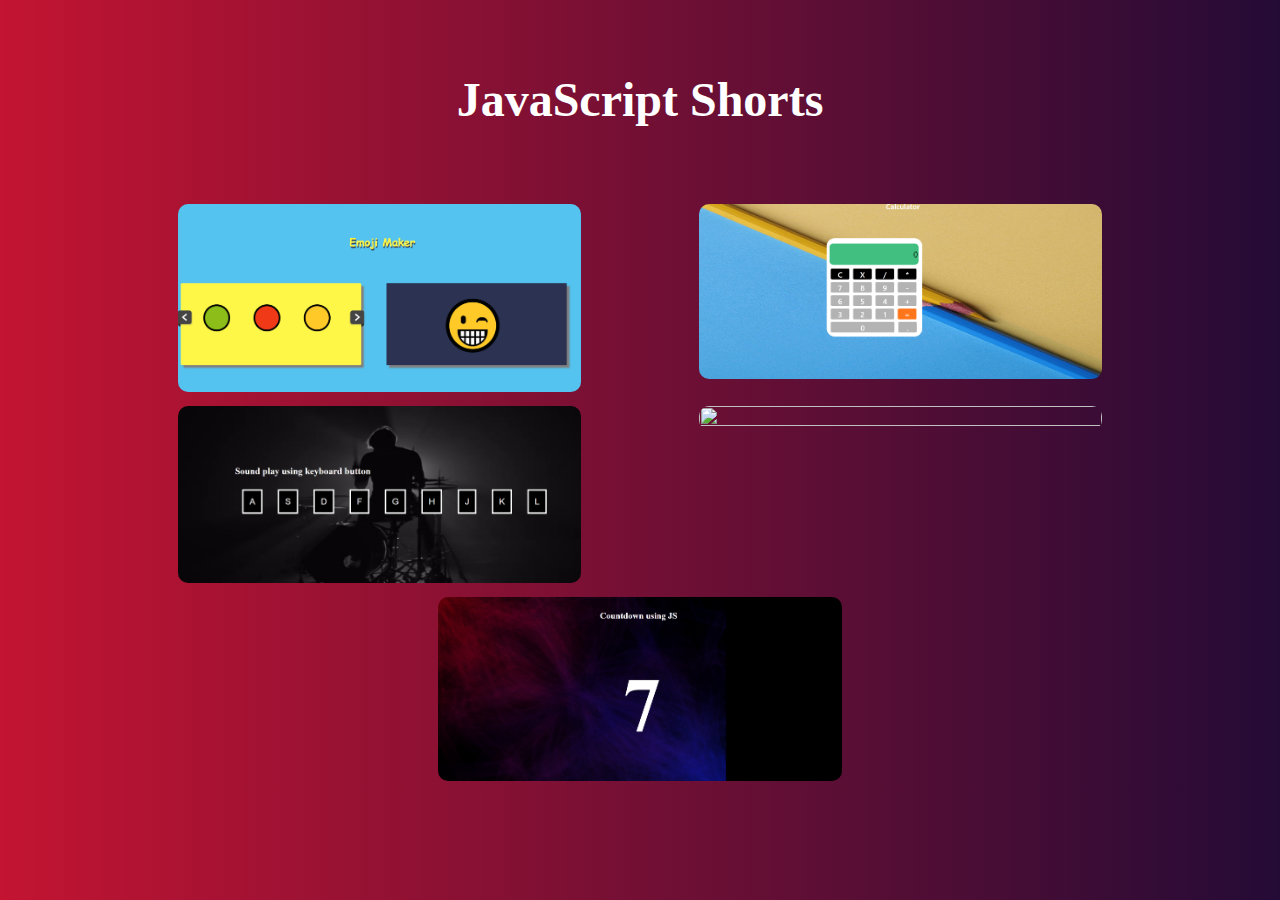
==== index.html @ 100e2584 "Js Shorts" ====
<!DOCTYPE html>
<html>
  <head>
    <title>JS shorts</title>
    <link rel="stylesheet" href="style.css" />
    <style></style>
  </head>
  <body>
    <div class="heading">
      <h1>JavaScript Shorts</h1>
    </div>
    <div class="Projects">
      <div class="projectholder">
          <div class="image">
            <img src="/emoji/emoji.png" />
          </div>
          <div class="content">
            <h2>Emoji Maker</h2>
          <div class="links">
            <a href="/emoji/index.html" >Demo</a>
            <a href=>Repository</a>
          </div>
        </div>
      </div>
      <div class="projectholder">
        <div class="image">
          <img src="calculator/calc.png" />
        </div>
          <div class="content">
          <h2>Calcuator</h2>
          <div class="links">
        <a href="/calculator/index.html" >Demo</a>
        <a href=>Repository</a>
        </div>
        </div>
      </div>
      <div class="projectholder">
          <div class="image">
            <img src="/keyboard music/music.png" />
          </div>
          <div class="content">
          <h2>KeyBoard Music</h2>
          <div class="links">
        <a href="/keyboard music/index.html" >Demo</a>
        <a href=>Repository</a>
        </div>
        </div>
      </div>
      <div class="projectholder">
        <div class="image">
          <img src="/watch showcase/watch.png" />
        </div>
          <div class="content">
          <h2>Watch ShowCase</h2>
          <div class="links">
        <a href="/watch showcase/index.html" >Demo</a>
        <a href="">Repository</a>
        </div>
        </div>
      </div>
       
      <div class="projectholder">
      <div class="image">
          <img src="/countdown/countdown.png" />
        </div>
          <div class="content">
          <h2>CountDown</h2>
          <div class="links">
          <a href="/countdown/index.html" >Demo</a>
          <a href=>Repository</a>
        </div>
      </div>
    </div>
  </body>
</html>
---- style.css ----
body{
    margin:0;
    padding:0;
    height:100%;
    display:flex;
    flex-direction: column;
    justify-content:center;
    align-items:center;
    background-image:linear-gradient(to right, rgb(195, 20, 50), rgb(36, 11, 54));
}

.heading{
    color:white;
    font-size:1.5rem;
    margin:2.5rem;
}

.Projects{
    width:90%;
    display:flex;
    justify-content: space-evenly;  
    flex-wrap: wrap;
    

}

.projectholder{
    position:relative;
    width: 35%;
    height:35%;
    margin: 5px;
    color: white;
    border-radius:13px;
    cursor: pointer;

}

.image{
    position:relative;
    width:100%;
    height:100%;
}
.image img{
    width: 100%;
    object-fit: cover;
    height:100%;
    border-radius:10px;

}
.content{
    opacity:0;
    visibility: hidden;
    border-radius:8px;
    background-color: rgb(36, 11, 54);
    display:flex;
    flex-direction:column;
    justify-content: center;
    align-items: center;
    width: 100%;
    height: 100%;
    position: absolute;
    background-image: none;
    border: none;
    top:0;
    transition: opacity linear 230ms;
}
.content h2{
    font-size: 2rem;
}

.links{
    display:flex;
    justify-content:space-evenly;
    max-width: 80%;
    min-width: 100%;
}
.links a{
    color:white;
    text-decoration: none;
    font-size: 1.2rem;
 
}
.links a:hover{

}

.projectholder:hover .content{
    opacity: 0.9;
    visibility: visible;
}
/* On screens that are 992px or less, set the background color to blue */
@media screen and (max-width: 992px) {
  .Projects{
      flex-direction: column;
  }
  .Projects div{
      width: 100%;
  }
  .content{
      position: relative;
      opacity: 1;
      visibility: visible;
      align-items: flex-start;
      padding : 10px 30px;
  }
  .links{
        width: 70%;
        justify-content:flex-end;
        
    }
    .links a{
        margin-right:40px;

    }
  .image img{
      border-bottom-left-radius: 0px;
      border-bottom-right-radius: 0px;
  }
  .projectholder{
      background-color: rgb(36, 11, 54);
      margin: 2rem 0px;
  }
}
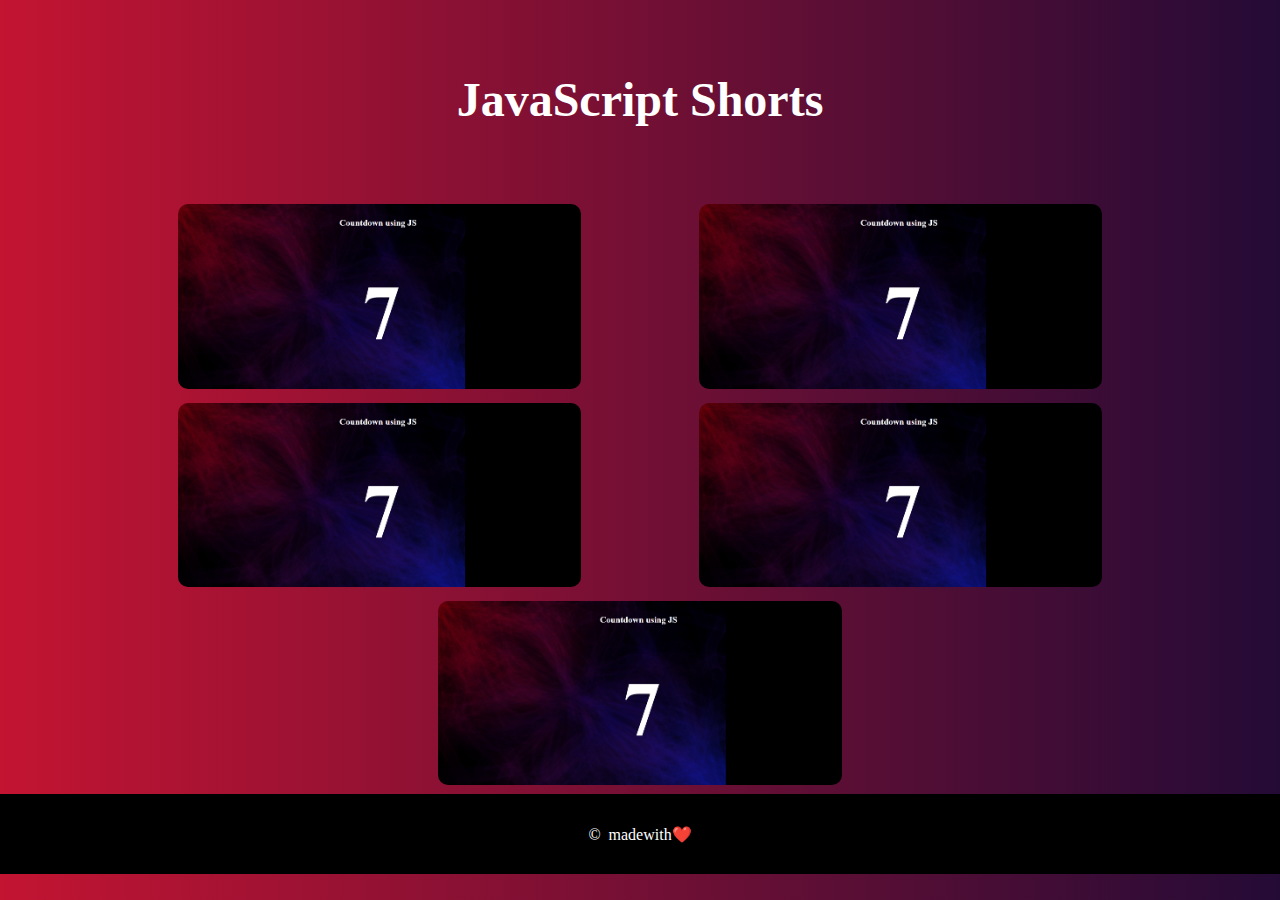
==== commit 6a4acc04: "Js Shorts" ====
--- a/index.html
+++ b/index.html
@@ -10,66 +10,76 @@
       <h1>JavaScript Shorts</h1>
     </div>
     <div class="Projects">
-      <div class="projectholder">
-          <div class="image">
-            <img src="/emoji/emoji.png" />
-          </div>
-          <div class="content">
-            <h2>Emoji Maker</h2>
+     <div class="projectholder">
+        <div class="image">
+            <img src="/countdown/countdown.png" />
+        </div>
+        <div class="content">
+          <h2>CountDown</h2>
           <div class="links">
-            <a href="/emoji/index.html" >Demo</a>
+            <a href="/countdown/index.html" >Demo</a>
             <a href=>Repository</a>
           </div>
         </div>
       </div>
+
       <div class="projectholder">
         <div class="image">
-          <img src="calculator/calc.png" />
+            <img src="/countdown/countdown.png" />
         </div>
-          <div class="content">
-          <h2>Calcuator</h2>
+        <div class="content">
+          <h2>CountDown</h2>
           <div class="links">
-        <a href="/calculator/index.html" >Demo</a>
-        <a href=>Repository</a>
-        </div>
+            <a href="/countdown/index.html" >Demo</a>
+            <a href=>Repository</a>
+          </div>
         </div>
       </div>
-      <div class="projectholder">
-          <div class="image">
-            <img src="/keyboard music/music.png" />
+
+       <div class="projectholder">
+        <div class="image">
+            <img src="/countdown/countdown.png" />
+        </div>
+        <div class="content">
+          <h2>CountDown</h2>
+          <div class="links">
+            <a href="/countdown/index.html" >Demo</a>
+            <a href=>Repository</a>
           </div>
-          <div class="content">
-          <h2>KeyBoard Music</h2>
-          <div class="links">
-        <a href="/keyboard music/index.html" >Demo</a>
-        <a href=>Repository</a>
-        </div>
         </div>
       </div>
+
       <div class="projectholder">
         <div class="image">
-          <img src="/watch showcase/watch.png" />
+            <img src="/countdown/countdown.png" />
         </div>
-          <div class="content">
-          <h2>Watch ShowCase</h2>
+        <div class="content">
+          <h2>CountDown</h2>
           <div class="links">
-        <a href="/watch showcase/index.html" >Demo</a>
-        <a href="">Repository</a>
-        </div>
+            <a href="/countdown/index.html" >Demo</a>
+            <a href=>Repository</a>
+          </div>
         </div>
       </div>
        
       <div class="projectholder">
-      <div class="image">
-          <img src="/countdown/countdown.png" />
+        <div class="image">
+            <img src="/countdown/countdown.png" />
         </div>
-          <div class="content">
+        <div class="content">
           <h2>CountDown</h2>
           <div class="links">
-          <a href="/countdown/index.html" >Demo</a>
-          <a href=>Repository</a>
+            <a href="/countdown/index.html" >Demo</a>
+            <a href=>Repository</a>
+          </div>
         </div>
       </div>
     </div>
+
+    <footer>
+      <div class="footer">
+        &copy; &nbsp;madewith❤️
+      </div>
+    </footer>
   </body>
 </html>
--- a/style.css
+++ b/style.css
@@ -88,6 +88,22 @@
     opacity: 0.9;
     visibility: visible;
 }
+
+footer{
+    max-width:100%;
+    min-width: 100%;
+    height:80px;
+    background-color: black;
+    color:white;
+    display:flex;
+    justify-content:center;
+    align-items:center;
+}
+.footer{
+    display:flex;
+    justify-content:center;
+    align-items:center;
+}
 /* On screens that are 992px or less, set the background color to blue */
 @media screen and (max-width: 992px) {
   .Projects{
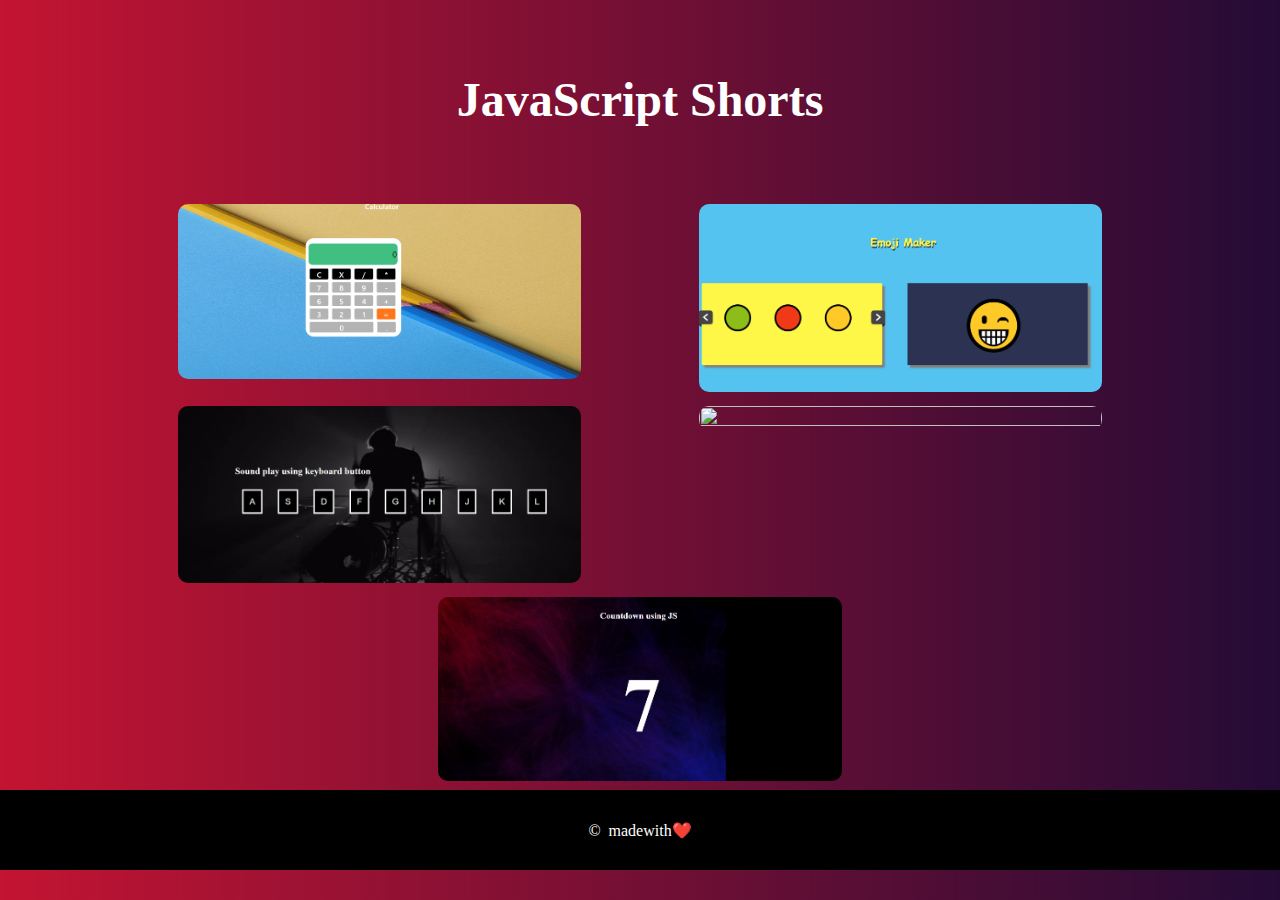
==== commit 7b50a25e: "jshorts" ====
--- a/index.html
+++ b/index.html
@@ -12,51 +12,51 @@
     <div class="Projects">
      <div class="projectholder">
         <div class="image">
-            <img src="/countdown/countdown.png" />
+            <img src="/calculator/calc.png" />
         </div>
         <div class="content">
-          <h2>CountDown</h2>
+          <h2>Calculator</h2>
           <div class="links">
-            <a href="/countdown/index.html" >Demo</a>
-            <a href=>Repository</a>
+            <a href="/calculator/index.html" >Demo</a>
+            <a href="https://github.com/chauhanarpit09/JavaScript-Shorts/tree/master/calculator">Repository</a>
           </div>
         </div>
       </div>
 
       <div class="projectholder">
         <div class="image">
-            <img src="/countdown/countdown.png" />
+            <img src="/emoji/emoji.png" />
         </div>
         <div class="content">
-          <h2>CountDown</h2>
+          <h2>Emoji Maker</h2>
           <div class="links">
-            <a href="/countdown/index.html" >Demo</a>
-            <a href=>Repository</a>
+            <a href="/emoji/index.html" >Demo</a>
+            <a href="https://github.com/chauhanarpit09/JavaScript-Shorts/tree/master/emoji">Repository</a>
           </div>
         </div>
       </div>
 
        <div class="projectholder">
         <div class="image">
-            <img src="/countdown/countdown.png" />
+            <img src="/keyboard music/music.png" />
         </div>
         <div class="content">
-          <h2>CountDown</h2>
+          <h2>KeyBoard Music</h2>
           <div class="links">
-            <a href="/countdown/index.html" >Demo</a>
-            <a href=>Repository</a>
+            <a href="/keyboard music/index.html" >Demo</a>
+            <a href="https://github.com/chauhanarpit09/JavaScript-Shorts/tree/master/keyboard%20music">Repository</a>
           </div>
         </div>
       </div>
 
       <div class="projectholder">
         <div class="image">
-            <img src="/countdown/countdown.png" />
+            <img src="/watch showcase/watch.png" />
         </div>
         <div class="content">
-          <h2>CountDown</h2>
+          <h2>Watch ShowCase</h2>
           <div class="links">
-            <a href="/countdown/index.html" >Demo</a>
+            <a href="/watch showcase/index.html" >Demo</a>
             <a href=>Repository</a>
           </div>
         </div>
@@ -70,7 +70,7 @@
           <h2>CountDown</h2>
           <div class="links">
             <a href="/countdown/index.html" >Demo</a>
-            <a href=>Repository</a>
+            <a href="https://github.com/chauhanarpit09/JavaScript-Shorts/tree/master/countdown">Repository</a>
           </div>
         </div>
       </div>
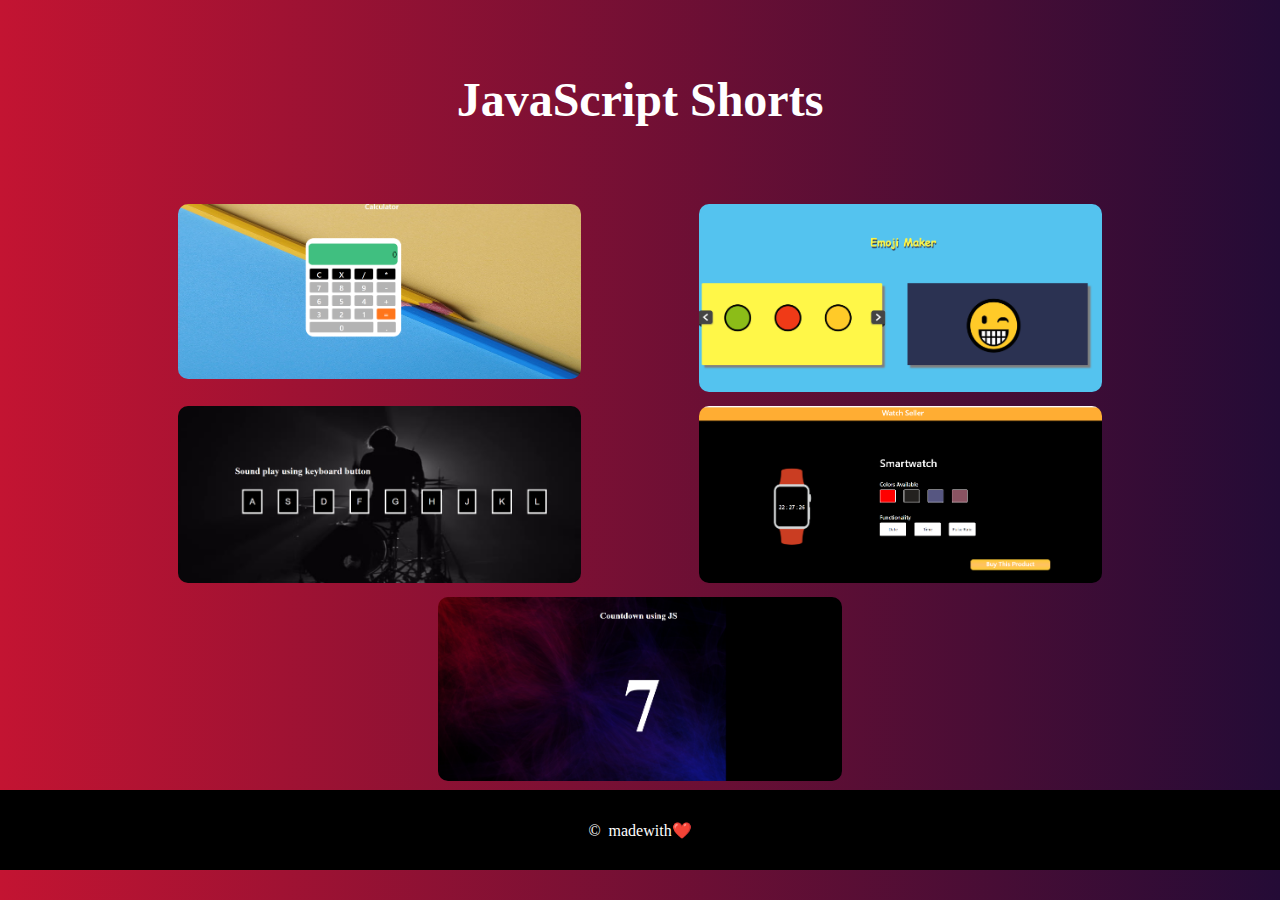
==== commit 1f192fa8: "jsshorts" ====
--- a/index.html
+++ b/index.html
@@ -10,76 +10,89 @@
       <h1>JavaScript Shorts</h1>
     </div>
     <div class="Projects">
-     <div class="projectholder">
+      <div class="projectholder">
         <div class="image">
-            <img src="/calculator/calc.png" />
+          <img src="/calculator/calc.png" />
         </div>
         <div class="content">
           <h2>Calculator</h2>
           <div class="links">
-            <a href="/calculator/index.html" >Demo</a>
-            <a href="https://github.com/chauhanarpit09/JavaScript-Shorts/tree/master/calculator">Repository</a>
+            <a href="/calculator/index.html">Demo</a>
+            <a
+              href="https://github.com/chauhanarpit09/JavaScript-Shorts/tree/master/calculator"
+              >Repository</a
+            >
           </div>
         </div>
       </div>
 
       <div class="projectholder">
         <div class="image">
-            <img src="/emoji/emoji.png" />
+          <img src="/emoji/emoji.png" />
         </div>
         <div class="content">
           <h2>Emoji Maker</h2>
           <div class="links">
-            <a href="/emoji/index.html" >Demo</a>
-            <a href="https://github.com/chauhanarpit09/JavaScript-Shorts/tree/master/emoji">Repository</a>
-          </div>
-        </div>
-      </div>
-
-       <div class="projectholder">
-        <div class="image">
-            <img src="/keyboard music/music.png" />
-        </div>
-        <div class="content">
-          <h2>KeyBoard Music</h2>
-          <div class="links">
-            <a href="/keyboard music/index.html" >Demo</a>
-            <a href="https://github.com/chauhanarpit09/JavaScript-Shorts/tree/master/keyboard%20music">Repository</a>
+            <a href="/emoji/index.html">Demo</a>
+            <a
+              href="https://github.com/chauhanarpit09/JavaScript-Shorts/tree/master/emoji"
+              >Repository</a
+            >
           </div>
         </div>
       </div>
 
       <div class="projectholder">
         <div class="image">
-            <img src="/watch showcase/watch.png" />
+          <img src="/keyboard music/music.png" />
+        </div>
+        <div class="content">
+          <h2>KeyBoard Music</h2>
+          <div class="links">
+            <a href="/keyboard music/index.html">Demo</a>
+            <a
+              href="https://github.com/chauhanarpit09/JavaScript-Shorts/tree/master/keyboard%20music"
+              >Repository</a
+            >
+          </div>
+        </div>
+      </div>
+
+      <div class="projectholder">
+        <div class="image">
+          <img src="/watch/watch.png" />
         </div>
         <div class="content">
           <h2>Watch ShowCase</h2>
           <div class="links">
-            <a href="/watch showcase/index.html" >Demo</a>
-            <a href=>Repository</a>
+            <a href="/watch/index.html">Demo</a>
+            <a
+              href="https://github.com/chauhanarpit09/JavaScript-Shorts/tree/master/watch"
+              >Repository</a
+            >
           </div>
         </div>
       </div>
-       
+
       <div class="projectholder">
         <div class="image">
-            <img src="/countdown/countdown.png" />
+          <img src="/countdown/countdown.png" />
         </div>
         <div class="content">
           <h2>CountDown</h2>
           <div class="links">
-            <a href="/countdown/index.html" >Demo</a>
-            <a href="https://github.com/chauhanarpit09/JavaScript-Shorts/tree/master/countdown">Repository</a>
+            <a href="/countdown/index.html">Demo</a>
+            <a
+              href="https://github.com/chauhanarpit09/JavaScript-Shorts/tree/master/countdown"
+              >Repository</a
+            >
           </div>
         </div>
       </div>
     </div>
 
     <footer>
-      <div class="footer">
-        &copy; &nbsp;madewith❤️
-      </div>
+      <div class="footer">&copy; &nbsp;madewith❤️</div>
     </footer>
   </body>
 </html>
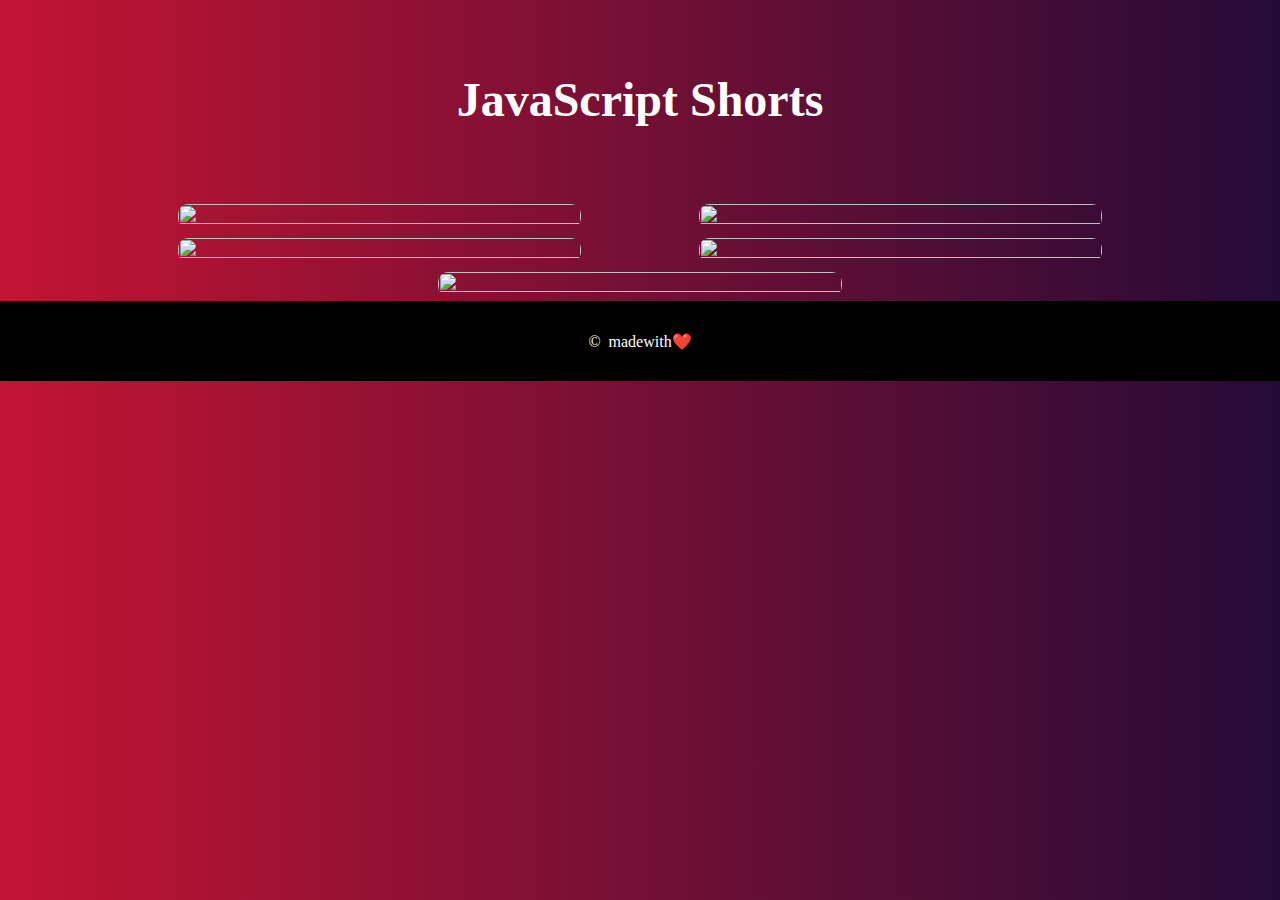
==== commit a1f3a9df: "jsshorts" ====
--- a/index.html
+++ b/index.html
@@ -12,7 +12,9 @@
     <div class="Projects">
       <div class="projectholder">
         <div class="image">
-          <img src="/calculator/calc.png" />
+          <img
+            src="https://user-images.githubusercontent.com/49450216/123470687-63f9c200-d612-11eb-8216-41d403996789.png"
+          />
         </div>
         <div class="content">
           <h2>Calculator</h2>
@@ -28,9 +30,12 @@
 
       <div class="projectholder">
         <div class="image">
-          <img src="/emoji/emoji.png" />
+          <img
+            src="https://user-images.githubusercontent.com/49450216/123470804-84c21780-d612-11eb-9d27-7975bab62235.png"
+          />
         </div>
-        <div class="content">
+          <div
+            class="content"
           <h2>Emoji Maker</h2>
           <div class="links">
             <a href="/emoji/index.html">Demo</a>
@@ -44,7 +49,7 @@
 
       <div class="projectholder">
         <div class="image">
-          <img src="/keyboard music/music.png" />
+          <img src="https://user-images.githubusercontent.com/49450216/123470811-88ee3500-d612-11eb-89b6-13605bef72c3.png" />
         </div>
         <div class="content">
           <h2>KeyBoard Music</h2>
@@ -60,7 +65,7 @@
 
       <div class="projectholder">
         <div class="image">
-          <img src="/watch/watch.png" />
+          <img src="https://user-images.githubusercontent.com/49450216/123470825-8c81bc00-d612-11eb-90d6-939c3fd8aa03.png" />
         </div>
         <div class="content">
           <h2>Watch ShowCase</h2>
@@ -76,7 +81,9 @@
 
       <div class="projectholder">
         <div class="image">
-          <img src="/countdown/countdown.png" />
+          <img
+            src="https://user-images.githubusercontent.com/49450216/123470710-69efa300-d612-11eb-9861-ada573baeab5.png"
+          />
         </div>
         <div class="content">
           <h2>CountDown</h2>
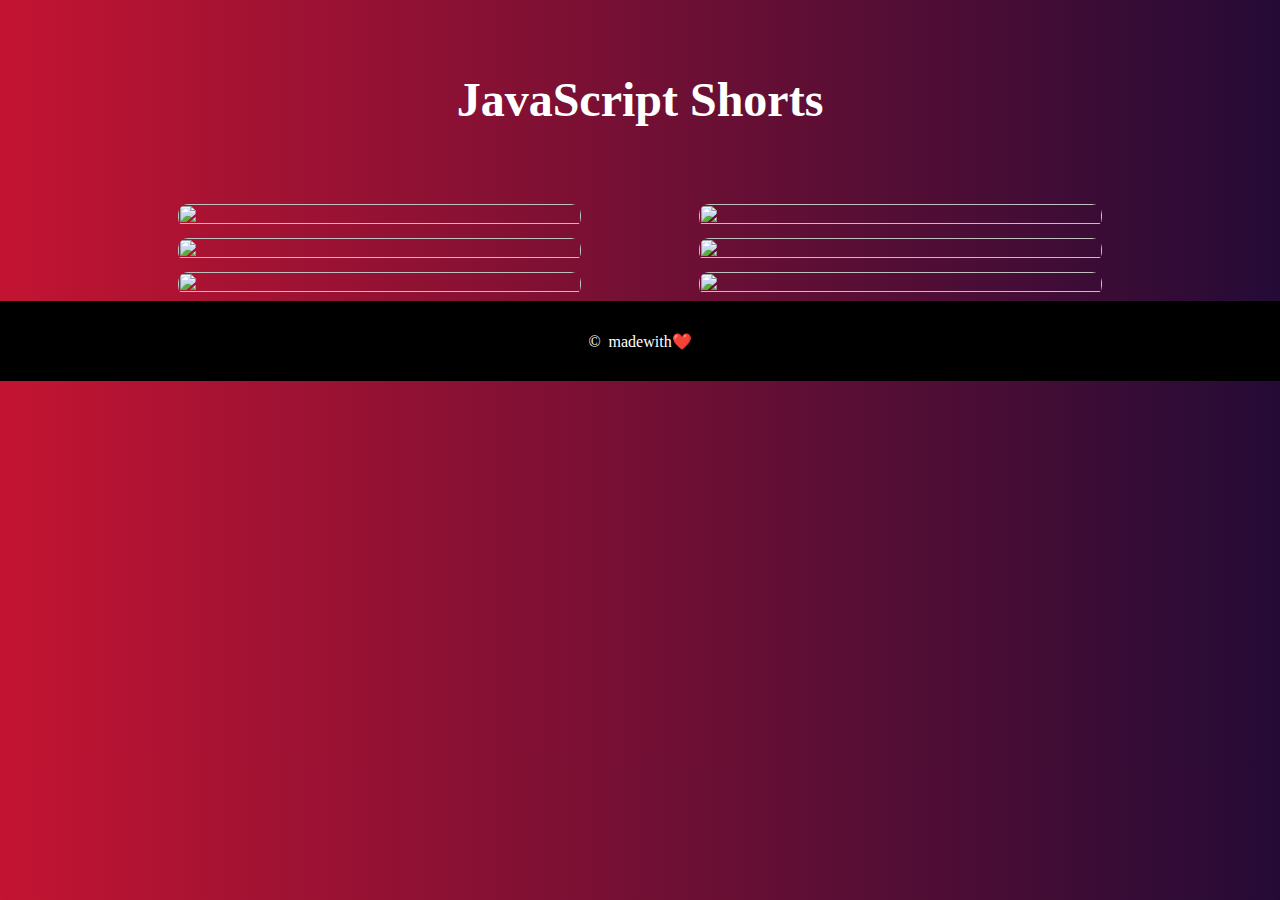
==== commit 05f0d9c8: "tic tac toe added" ====
--- a/index.html
+++ b/index.html
@@ -19,9 +19,27 @@
         <div class="content">
           <h2>Calculator</h2>
           <div class="links">
-            <a href="/calculator/index.html">Demo</a>
+            <a href="/JavaScript-Shorts/calculator/index.html">Demo</a>
             <a
               href="https://github.com/chauhanarpit09/JavaScript-Shorts/tree/master/calculator"
+              >Repository</a
+            >
+          </div>
+        </div>
+      </div>
+
+      <div class="projectholder">
+        <div class="image">
+          <img
+            src="https://user-images.githubusercontent.com/49450216/123510062-ffcd1180-d696-11eb-86a2-f0882c2d096b.png"
+          />
+        </div>
+        <div class="content">
+          <h2>Tic Tac Toe</h2>
+          <div class="links">
+            <a href="/JavaScript-Shorts/tictactoe/index.html">Demo</a>
+            <a
+              href="https://github.com/chauhanarpit09/JavaScript-Shorts/tree/master/tictactoe"
               >Repository</a
             >
           </div>
@@ -34,11 +52,10 @@
             src="https://user-images.githubusercontent.com/49450216/123470804-84c21780-d612-11eb-9d27-7975bab62235.png"
           />
         </div>
-          <div
-            class="content"
+        <div class="content">
           <h2>Emoji Maker</h2>
           <div class="links">
-            <a href="/emoji/index.html">Demo</a>
+            <a href="/JavaScript-Shorts/emoji/index.html">Demo</a>
             <a
               href="https://github.com/chauhanarpit09/JavaScript-Shorts/tree/master/emoji"
               >Repository</a
@@ -49,12 +66,14 @@
 
       <div class="projectholder">
         <div class="image">
-          <img src="https://user-images.githubusercontent.com/49450216/123470811-88ee3500-d612-11eb-89b6-13605bef72c3.png" />
+          <img
+            src="https://user-images.githubusercontent.com/49450216/123470811-88ee3500-d612-11eb-89b6-13605bef72c3.png"
+          />
         </div>
         <div class="content">
           <h2>KeyBoard Music</h2>
           <div class="links">
-            <a href="/keyboard music/index.html">Demo</a>
+            <a href="/JavaScript-Shorts//keyboard music/index.html">Demo</a>
             <a
               href="https://github.com/chauhanarpit09/JavaScript-Shorts/tree/master/keyboard%20music"
               >Repository</a
@@ -65,12 +84,14 @@
 
       <div class="projectholder">
         <div class="image">
-          <img src="https://user-images.githubusercontent.com/49450216/123470825-8c81bc00-d612-11eb-90d6-939c3fd8aa03.png" />
+          <img
+            src="https://user-images.githubusercontent.com/49450216/123470825-8c81bc00-d612-11eb-90d6-939c3fd8aa03.png"
+          />
         </div>
         <div class="content">
           <h2>Watch ShowCase</h2>
           <div class="links">
-            <a href="/watch/index.html">Demo</a>
+            <a href="/JavaScript-Shorts/watch/index.html">Demo</a>
             <a
               href="https://github.com/chauhanarpit09/JavaScript-Shorts/tree/master/watch"
               >Repository</a
@@ -88,7 +109,7 @@
         <div class="content">
           <h2>CountDown</h2>
           <div class="links">
-            <a href="/countdown/index.html">Demo</a>
+            <a href="/JavaScript-Shorts/countdown/index.html">Demo</a>
             <a
               href="https://github.com/chauhanarpit09/JavaScript-Shorts/tree/master/countdown"
               >Repository</a
